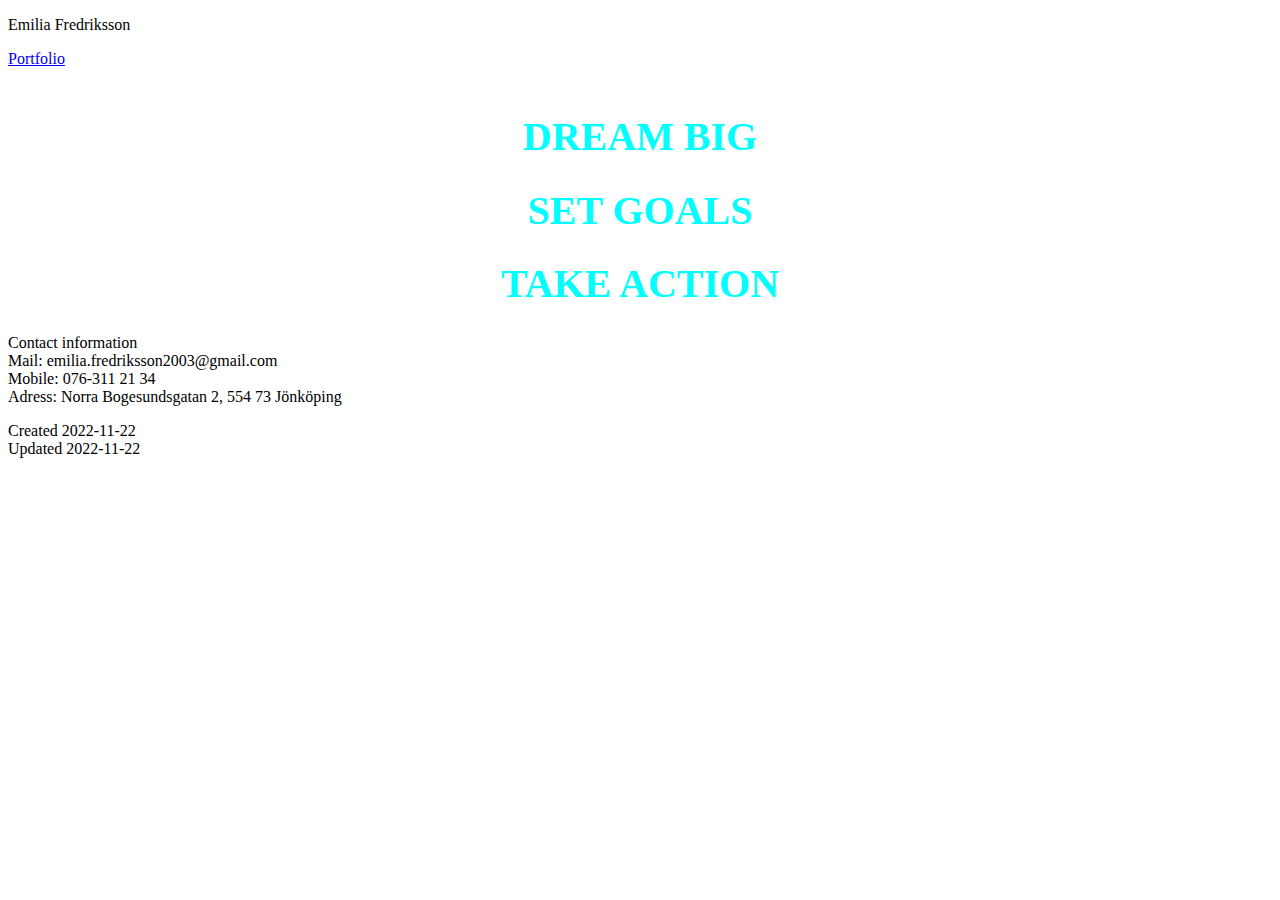
==== index.html @ 43481528 "start up" ====
<!DOCTYPE html>
<html lang="en">
  <head>
    <meta charset="UTF-8" />
    <meta http-equiv="X-UA-Compatible" content="IE=edge" />
    <meta name="viewport" content="width=device-width, initial-scale=1.0" />
    <link rel="stylesheet" href="main.css" />
    <title>My portfolio, Emilia Fredriksson</title>
  </head>
  <body>
    <header>
      <p>Emilia Fredriksson</p>
      <div>
        <a href="portfolio.html">Portfolio</a>
      </div>
    </header>
    <main>
      <section>
        <img src="" alt="" />
        <h1 class="quote">DREAM BIG</h1>
        <h1 class="quote">SET GOALS</h1>
        <h1 class="quote">TAKE ACTION</h1>
      </section>
    </main>
    <footer>
      <p>
        Contact information <br />
        Mail: emilia.fredriksson2003@gmail.com <br />
        Mobile: 076-311 21 34 <br />
        Adress: Norra Bogesundsgatan 2, 554 73 Jönköping
      </p>
      <p>
        Created 2022-11-22 <br />
        Updated 2022-11-22
      </p>
    </footer>
  </body>
</html>
---- main.css ----
.quote {
  text-align: center;
  color: aqua;
  font-family: Georgia, serif;
  font-size: 30pt;
}
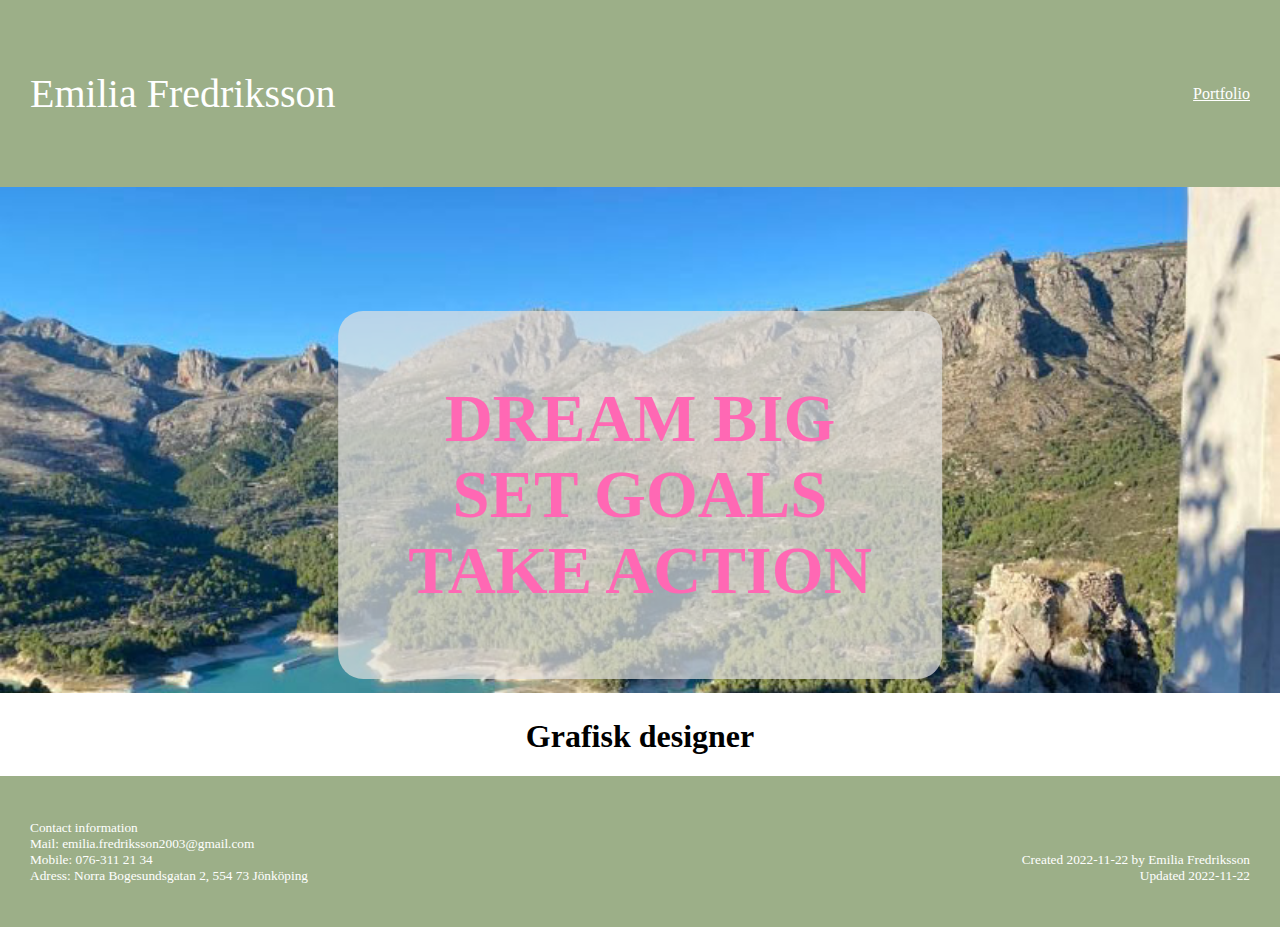
==== commit 7800be8c: "herosection" ====
--- a/index.html
+++ b/index.html
@@ -9,18 +9,28 @@
   </head>
   <body>
     <header>
-      <p>Emilia Fredriksson</p>
-      <div>
-        <a href="portfolio.html">Portfolio</a>
+      <p class="name">Emilia Fredriksson</p>
+      <!-- make my name as a logo instead! -->
+      <div class="menu">
+        <a class="menu-alternative" href="portfolio.html">Portfolio</a>
       </div>
     </header>
-    <main>
+    <main class="container">
       <section>
-        <img src="" alt="" />
-        <h1 class="quote">DREAM BIG</h1>
-        <h1 class="quote">SET GOALS</h1>
-        <h1 class="quote">TAKE ACTION</h1>
+        <img
+          class="hero-section"
+          src="image.jpg"
+          alt="a picture of the mountains"
+        />
+        <h1 class="quote">
+          DREAM BIG <br />
+          SET GOALS <br />
+          TAKE ACTION
+        </h1>
       </section>
+      <div class="content">
+        <h1>Grafisk designer</h1>
+      </div>
     </main>
     <footer>
       <p>
@@ -29,8 +39,8 @@
         Mobile: 076-311 21 34 <br />
         Adress: Norra Bogesundsgatan 2, 554 73 Jönköping
       </p>
-      <p>
-        Created 2022-11-22 <br />
+      <p class="created">
+        Created 2022-11-22 by Emilia Fredriksson <br />
         Updated 2022-11-22
       </p>
     </footer>
--- a/main.css
+++ b/main.css
@@ -1,6 +1,63 @@
+html,
+body {
+  margin: 0;
+  font-family: Georgia, serif;
+}
+
+header {
+  display: grid;
+  grid-template-columns: repeat(2, 1fr);
+  background-color: #9caf88;
+  padding: 30px;
+  align-items: center;
+}
+
+.name {
+  color: #ffffff;
+  font-size: 30pt;
+}
+
+.menu {
+  text-align: right;
+}
+
+.menu-alternative {
+  color: #ffffff;
+}
+
+.hero-section {
+  width: 100%;
+  position: relative;
+}
+
 .quote {
   text-align: center;
-  color: aqua;
+  position: absolute;
+  top: 50%;
+  left: 50%;
+  transform: translate(-50%, -50%);
+  color: #ff68b4;
   font-family: Georgia, serif;
-  font-size: 30pt;
+  font-size: 50pt;
+  background-color: rgba(225, 225, 225, 0.7);
+  padding: 70px;
+  border-radius: 25px;
 }
+
+.content {
+  text-align: center;
+}
+
+footer {
+  display: grid;
+  grid-template-columns: repeat(2, 1fr);
+  align-items: flex-end;
+  background-color: #9caf88;
+  padding: 30px;
+  color: #ffffff;
+  font-size: 10pt;
+}
+
+.created {
+  text-align: right;
+}
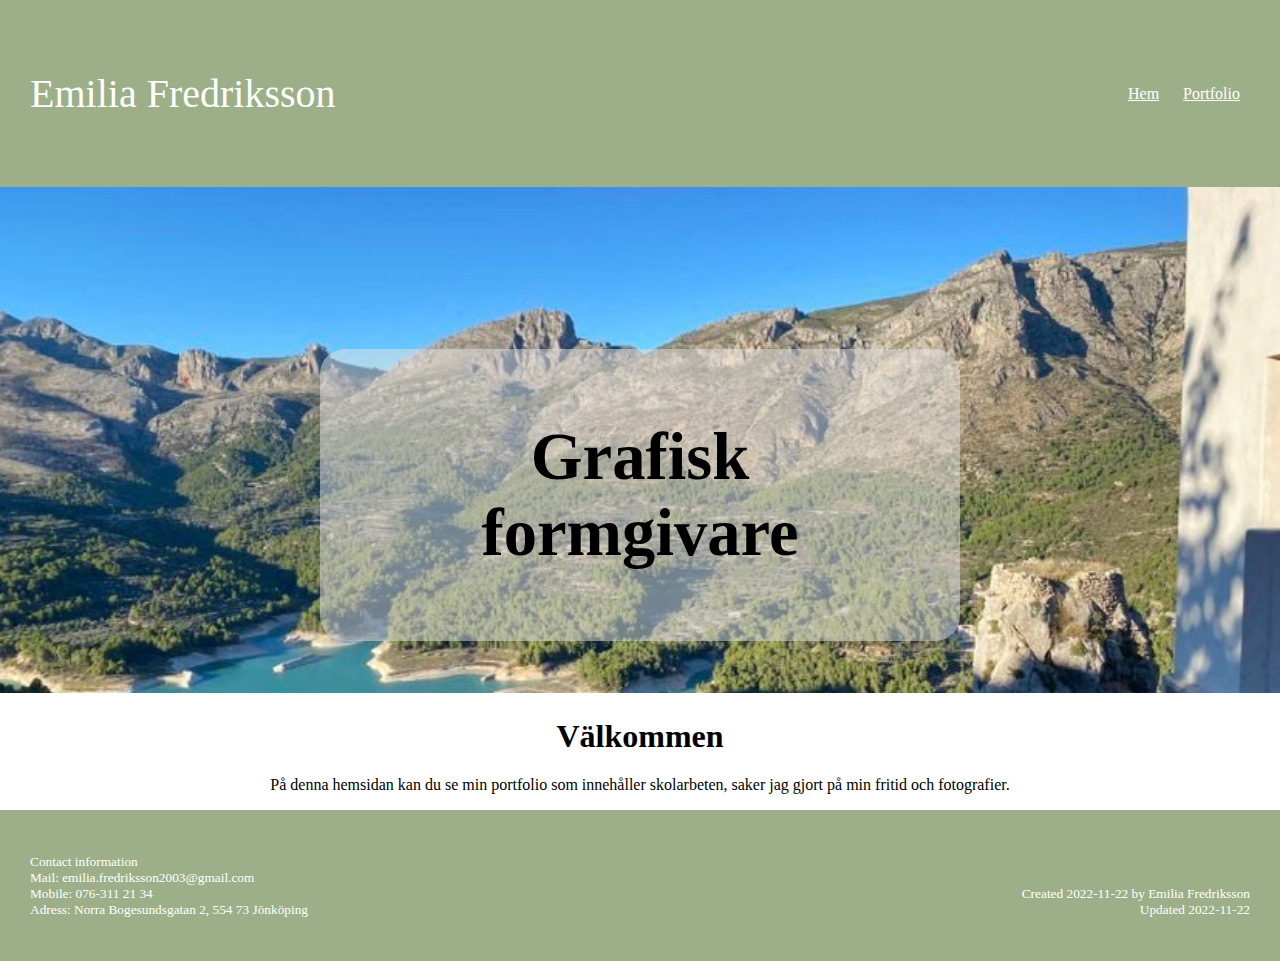
==== commit 73ef8e99: "index" ====
--- a/index.html
+++ b/index.html
@@ -12,25 +12,28 @@
       <p class="name">Emilia Fredriksson</p>
       <!-- make my name as a logo instead! -->
       <div class="menu">
+        <a class="menu-alternative" href="index.html">Hem</a>
         <a class="menu-alternative" href="portfolio.html">Portfolio</a>
       </div>
     </header>
-    <main class="container">
+    <main>
       <section>
         <img
           class="hero-section"
           src="image.jpg"
           alt="a picture of the mountains"
         />
-        <h1 class="quote">
-          DREAM BIG <br />
-          SET GOALS <br />
-          TAKE ACTION
-        </h1>
+        <h1 class="quote">Grafisk formgivare</h1>
       </section>
-      <div class="content">
-        <h1>Grafisk designer</h1>
-      </div>
+      <section class="container">
+        <div class="content">
+          <h1>Välkommen</h1>
+          <p>
+            På denna hemsidan kan du se min portfolio som innehåller
+            skolarbeten, saker jag gjort på min fritid och fotografier.
+          </p>
+        </div>
+      </section>
     </main>
     <footer>
       <p>
--- a/main.css
+++ b/main.css
@@ -1,7 +1,7 @@
 html,
 body {
   margin: 0;
-  font-family: Georgia, serif;
+  font-family: "Times New Roman", Times, serif;
 }
 
 header {
@@ -23,6 +23,7 @@
 
 .menu-alternative {
   color: #ffffff;
+  margin: 10px;
 }
 
 .hero-section {
@@ -36,12 +37,17 @@
   top: 50%;
   left: 50%;
   transform: translate(-50%, -50%);
-  color: #ff68b4;
-  font-family: Georgia, serif;
+  color: #000000;
+  font-family: "Times New Roman", Times, serif;
   font-size: 50pt;
-  background-color: rgba(225, 225, 225, 0.7);
+  background-color: rgba(225, 225, 225, 0.5);
   padding: 70px;
   border-radius: 25px;
+}
+
+.container {
+  margin-left: 100px;
+  margin-right: 100px;
 }
 
 .content {
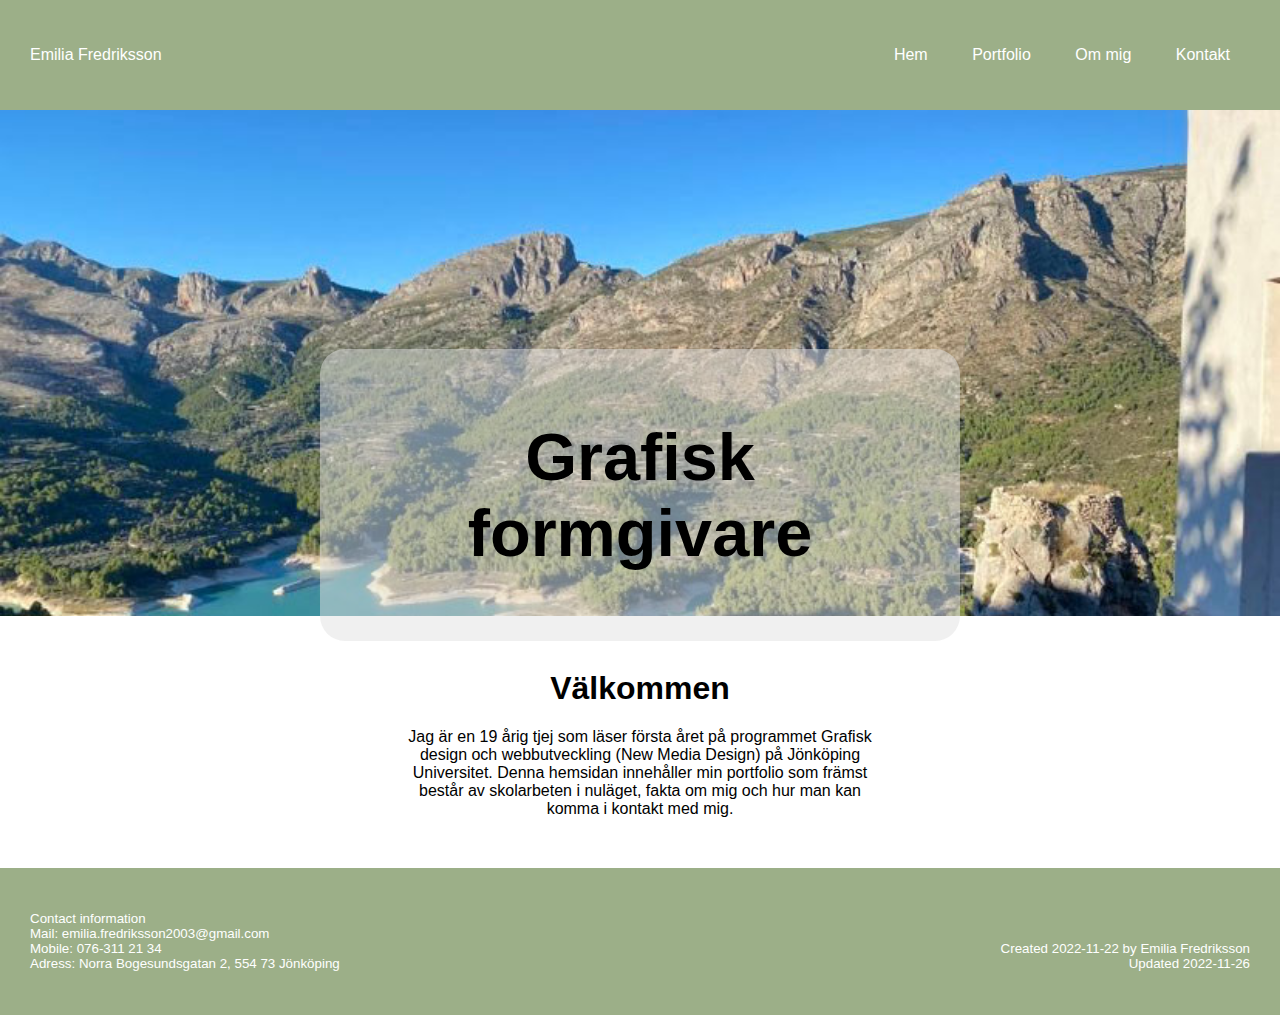
==== commit f093c92a: "." ====
--- a/index.html
+++ b/index.html
@@ -5,6 +5,7 @@
     <meta http-equiv="X-UA-Compatible" content="IE=edge" />
     <meta name="viewport" content="width=device-width, initial-scale=1.0" />
     <link rel="stylesheet" href="main.css" />
+    <link rel="stylesheet" href="index.css" />
     <title>My portfolio, Emilia Fredriksson</title>
   </head>
   <body>
@@ -14,6 +15,8 @@
       <div class="menu">
         <a class="menu-alternative" href="index.html">Hem</a>
         <a class="menu-alternative" href="portfolio.html">Portfolio</a>
+        <a class="menu-alternative" href="about me.html">Om mig</a>
+        <a class="menu-alternative" href="contact.html">Kontakt</a>
       </div>
     </header>
     <main>
@@ -29,8 +32,11 @@
         <div class="content">
           <h1>Välkommen</h1>
           <p>
-            På denna hemsidan kan du se min portfolio som innehåller
-            skolarbeten, saker jag gjort på min fritid och fotografier.
+            Jag är en 19 årig tjej som läser första året på programmet Grafisk
+            design och webbutveckling (New Media Design) på Jönköping
+            Universitet. Denna hemsidan innehåller min portfolio som främst
+            består av skolarbeten i nuläget, fakta om mig och hur man kan komma
+            i kontakt med mig.
           </p>
         </div>
       </section>
@@ -44,7 +50,7 @@
       </p>
       <p class="created">
         Created 2022-11-22 by Emilia Fredriksson <br />
-        Updated 2022-11-22
+        Updated 2022-11-26
       </p>
     </footer>
   </body>
--- a/main.css
+++ b/main.css
@@ -1,7 +1,7 @@
 html,
 body {
   margin: 0;
-  font-family: "Times New Roman", Times, serif;
+  font-family: Arial, sans-serif;
 }
 
 header {
@@ -14,7 +14,6 @@
 
 .name {
   color: #ffffff;
-  font-size: 30pt;
 }
 
 .menu {
@@ -23,35 +22,8 @@
 
 .menu-alternative {
   color: #ffffff;
-  margin: 10px;
-}
-
-.hero-section {
-  width: 100%;
-  position: relative;
-}
-
-.quote {
-  text-align: center;
-  position: absolute;
-  top: 50%;
-  left: 50%;
-  transform: translate(-50%, -50%);
-  color: #000000;
-  font-family: "Times New Roman", Times, serif;
-  font-size: 50pt;
-  background-color: rgba(225, 225, 225, 0.5);
-  padding: 70px;
-  border-radius: 25px;
-}
-
-.container {
-  margin-left: 100px;
-  margin-right: 100px;
-}
-
-.content {
-  text-align: center;
+  margin: 20px;
+  text-decoration: none;
 }
 
 footer {
--- a/index.css
+++ b/index.css
@@ -0,0 +1,29 @@
+.hero-section {
+  width: 100%;
+  position: relative;
+}
+
+.quote {
+  text-align: center;
+  position: absolute;
+  top: 50%;
+  left: 50%;
+  transform: translate(-50%, -50%);
+  color: #000000;
+  font-family: Arial, sans-serif;
+  font-size: 50pt;
+  background-color: rgba(225, 225, 225, 0.5);
+  padding: 70px;
+  border-radius: 25px;
+}
+
+.container {
+  margin-left: 400px;
+  margin-right: 400px;
+  margin-top: 50px;
+  margin-bottom: 50px;
+}
+
+.content {
+  text-align: center;
+}
